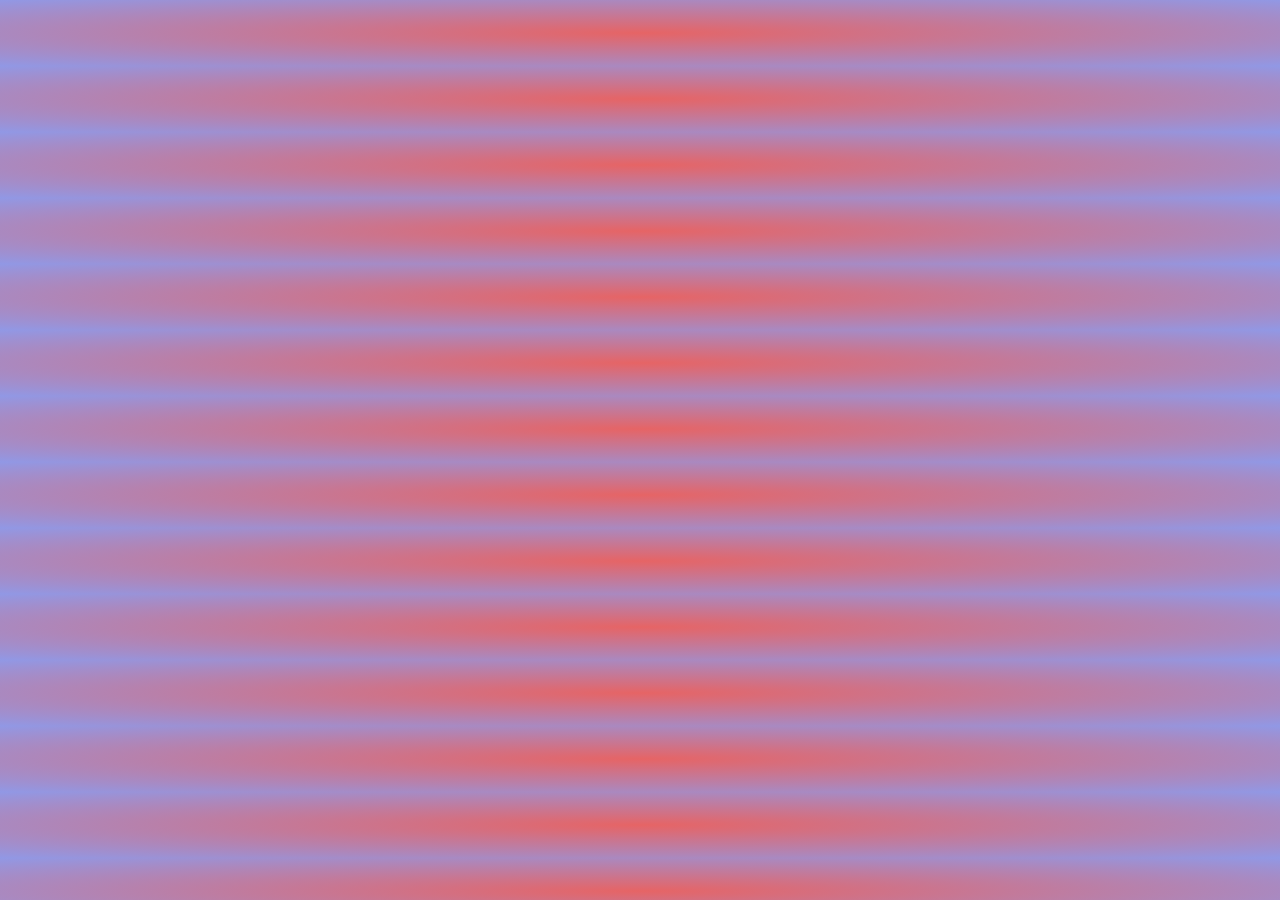
==== client.html @ 8d878690 "chnages" ====
<!DOCTYPE html>
<html>
  <head>
    <meta charset="utf-8">
    <meta name="viewport" content="width=device-width">
    <title>Graphic Design with Dots</title>
    <link href="style.css" rel="stylesheet" type="text/css" />


  <link href="https://fonts.googleapis.com/css2?family=Roboto+Mono&display=swap" rel="stylesheet">
  
  </head>
  <body>





    <div id="container"></div>
    <script src="lib/airtable.browser.js"></script>
    <script src="client.js"></script>
  </body>
</html>
---- style.css ----
body{
	background:radial-gradient(#e66465, #9198e5);
}

.custom {
  cursor: url(cursor.png), auto;
}

#container {
display:grid;
grid-template-columns:1fr 1fr 1fr 1fr 1fr;
padding-left:50px;
padding-right:50px;
padding-bottom:50px;
grid-row-gap:100px;


}

h1{
	font-family: 'Roboto', sans-serif;
  font-weight: 800;
	font-size: 50px;
	color: white;
	text-align: center;
	position:absolute;
	top:285px;
	left:360px;
	opacity:0.6;
}
h2{
	font-family: 'Roboto', sans-serif;
	color: white;
  font-weight: 600;
	font-size: 25px;
	text-align: center;
	opacity:0.7;
	border: 3px solid black;
	border-radius: 50%;
  border-color:#dcd0ff; 
	
}
p{
	text-align: center;
  font-family: 'Roboto', sans-serif;
	color:white ;
	font-size: 25px;
	margin: 40px;
	opacity:0.7;
	border: 3px solid black;
	border-radius: 50%;
  border-color:#dcd0ff;
  width: 170px;
  height: 170px;

  }

 .p1{
	text-align: center;
  font-family: 'Roboto', sans-serif;
	color:white ;
	font-size: 25px;
	margin: 40px;
	opacity:0.7;
	border: 3px solid black;
	border-radius: 50%;
  border-color:#dcd0ff;
  width: 170px;
  height: 170px;
  position:absolute;





	

}
img{
	width: 250px;
	display: inline;
	margin: auto;
	clip-path: circle(25%);
	
}


.circle {
  display: block;
  height: 500px;
  width: 500px;
  background-color: #9999ff;
  border-radius: 50%;
  opacity:0.6;
  background: radial-gradient(#e66465, #9198e5);
  top:20px;
  bottom:0;
  left:200px;
  right:0px;
  position:absolute;
  z-index:-1;
}


.circle-2 {
  height: 650px;
  width: 650px;
  background-color: #9999ff;
  border-radius: 50%;
  transform-origin: center;
  opacity:0.6;
  background: radial-gradient(#e66465, #9198e5);
  top:70px;
  bottom:0;
  left:590px;
  right:300px;
  position:absolute;
  z-index:-1;
}


.circle-3 {
  height: 350px;
  width: 350px;
  background-color: #9999ff;
  border-radius: 50%;
  transform-origin: center;
  opacity:0.6;
  background: radial-gradient(#e66465, #9198e5);
  top:360px;
  bottom:0;
  left:400px;
  right:300px;
  position:absolute;
  z-index:-1;
}



.circle:hover {
  opacity: 1;
}

.circle-2:hover {
  opacity: 1;
}

.circle-3:hover {
  opacity: 1;
}


.circle p {
position: absolute;
top:200px;
left:160px;
opacity:0.2;

}


.circle p: hover {
opacity:1;

}


.circle-2 p {
position: absolute;
top:285px;
left:240px;
opacity:0.2;

}


.circle p: hover {
opacity:1;

}


.circle-3 p {
position: absolute;
top:130px;
left:-2px;
right:0px;
opacity:0.2;

}


.circle p: hover {
opacity:1;

}
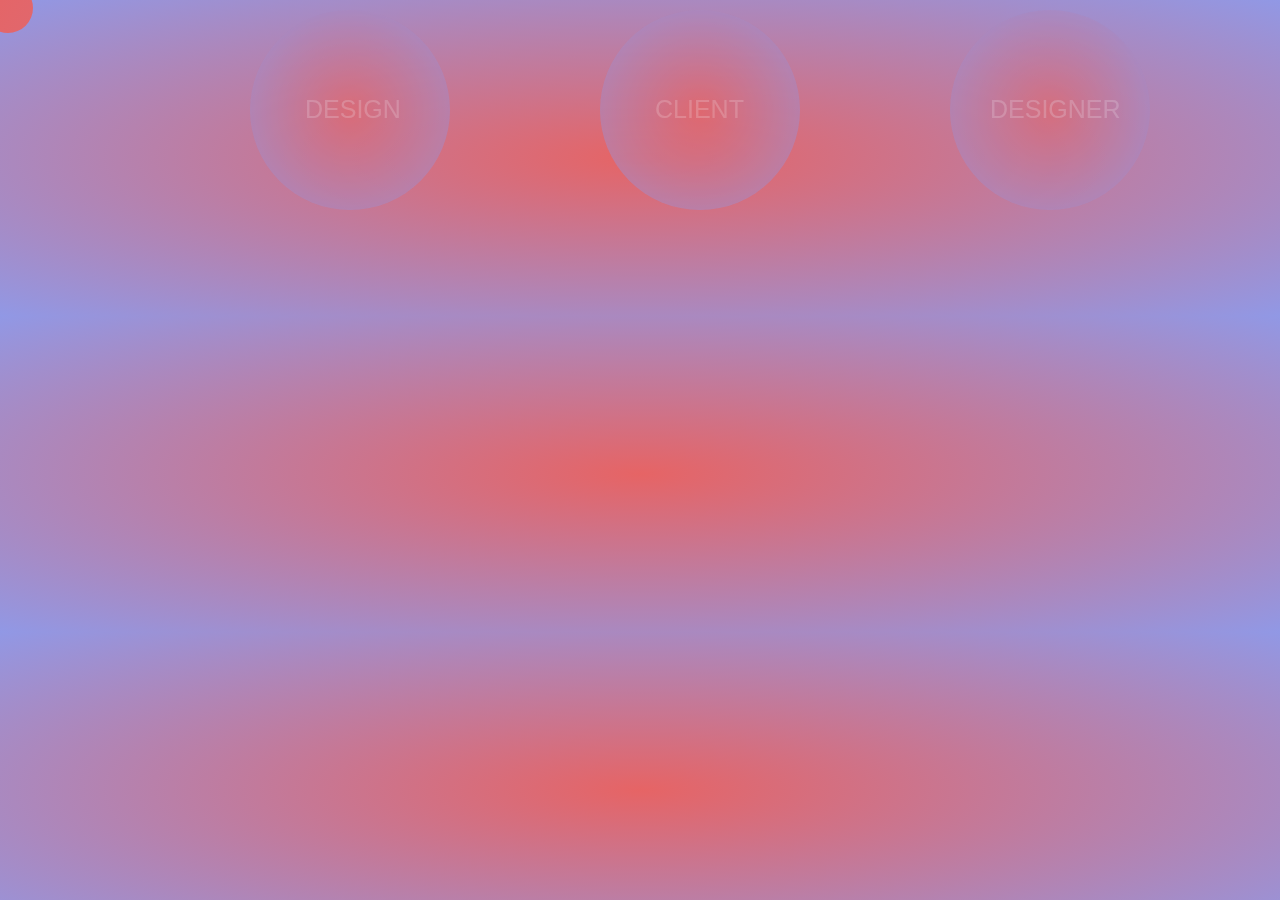
==== commit fa346c3f: "h" ====
--- a/client.html
+++ b/client.html
@@ -12,7 +12,99 @@
   </head>
   <body>
 
+<div>
 
+<a href="design.html">
+<div class="circle-4" id="design">  <p>DESIGN</p></div>
+</a>
+
+
+
+<a href="client.html">
+<div class="circle-5" id="client"><p>CLIENT</p></div>
+</a>
+
+<a href="designer.html">
+<div class="circle-6" id="designer"><p>DESIGNER</p></div>
+</a>
+
+ </div>
+
+ <script src="https://ajax.googleapis.com/ajax/libs/jquery/3.3.1/jquery.min.js"></script>
+    <div class="cursor cursor-blob"></div>
+  <style>
+  @media (hover: none) {
+          .cursor {
+              display: none !important;
+          }
+      }
+
+      * {
+          cursor: none;
+      }
+
+      .cursor {
+          z-index: 99999999999999 !important;
+          transform: translate(-50%, -50%);
+          mix-blend-mode:subtract ;
+      }
+
+      .cursor.cursor-blob {
+          --size: 28px;
+          transition: top 0.04s, left 0.04s, width .2s, height .2s;
+          transition-timing-function: ease-out;
+      }
+
+      .cursor.cursor-blob {
+          width: 50px;
+          height: 50px;
+          background: linear-gradient(120deg, #e66465, #9198e5);
+          background-size: 1600% 1600%;
+          position: absolute;
+          pointer-events: none;
+          animation: blobRadius 5s ease infinite, blobBackground 15s ease infinite;
+        border-radius:360px;
+      }
+
+
+      @keyframes blobBackground {
+          0%, 100% {
+              background-position: 0% 50%;
+          }
+
+          50% {
+              background-position: 100% 50%;
+          }
+      }
+
+      .cursor-blob.active {
+          width: 120px;
+          height: 120px;
+      }
+  </style>
+      <script>
+      $(window).mousemove(function(e) {
+          $(".cursor").css({
+              left: e.pageX,
+              top: e.pageY
+          })
+      });
+      $(window).mousemove(function(e) {
+          $("a")
+          .on("mouseenter", function() {
+              $('.cursor').addClass("active")
+          })
+      });
+      $(window).mousemove(function(e) {
+          $("a")
+          .on("mouseleave", function() {
+              $('.cursor').removeClass("active")
+          })
+      });
+      </script><script>Static.COOKIE_BANNER_CAPABLE = true;</script>
+  <script>(function(i,s,o,g,r,a,m){i['GoogleAnalyticsObject']=r;i[r]=i[r]||function(){(i[r].q=i[r].q||[]).push(arguments)},i[r].l=1*new Date();a=s.createElement(o),m=s.getElementsByTagName(o)[0];a.async=1;a.src=g;m.parentNode.insertBefore(a,m)})(window,document,'script','https://www.google-analytics.com/analytics.js','ga');ga('create', 'UA-139870842-1', 'auto');ga('send', 'pageview');</script>
+
+ 
 
 
 
--- a/style.css
+++ b/style.css
@@ -1,5 +1,6 @@
 body{
 	background:radial-gradient(#e66465, #9198e5);
+
 }
 
 .custom {
@@ -8,11 +9,12 @@
 
 #container {
 display:grid;
-grid-template-columns:1fr 1fr 1fr 1fr 1fr;
-padding-left:50px;
+grid-template-columns:1fr 1fr 1fr 1fr ;
+padding-top:250px;
+padding-left:120px;
 padding-right:50px;
 padding-bottom:50px;
-grid-row-gap:100px;
+grid-row-gap:150px;
 
 
 }
@@ -26,7 +28,7 @@
 	position:absolute;
 	top:285px;
 	left:360px;
-	opacity:0.6;
+	opacity:0.4;
 }
 h2{
 	font-family: 'Roboto', sans-serif;
@@ -38,6 +40,19 @@
 	border: 3px solid black;
 	border-radius: 50%;
   border-color:#dcd0ff; 
+}
+
+h3{
+	font-family: 'Roboto', sans-serif;
+	color: white;
+  font-weight: 600;
+	font-size: 10px;
+	text-align: center;
+	opacity:0.7;
+	border: 3px solid black;
+	background:radial-gradient(#e66465, #9198e5);
+	border-radius: 50%;
+  border-color:#dcd0ff; 
 	
 }
 p{
@@ -47,12 +62,7 @@
 	font-size: 25px;
 	margin: 40px;
 	opacity:0.7;
-	border: 3px solid black;
-	border-radius: 50%;
-  border-color:#dcd0ff;
-  width: 170px;
-  height: 170px;
-
+	
   }
 
  .p1{
@@ -61,19 +71,31 @@
 	color:white ;
 	font-size: 25px;
 	margin: 40px;
-	opacity:0.7;
-	border: 3px solid black;
+	opacity:0.4;
+	border: 0px solid black;
+	background:radial-gradient(#8a2be2, #9198e5);
 	border-radius: 50%;
   border-color:#dcd0ff;
-  width: 170px;
-  height: 170px;
-  position:absolute;
-
-
-
-
-
-	
+  width: 130px;
+  height: 130px;
+  position:absolute;	
+
+}
+
+ .p2{
+	text-align: center;
+  font-family: 'Roboto', sans-serif;
+	color:white ;
+	font-size: 25px;
+	margin: 40px;
+	opacity:0.4;
+	border: 0px solid black;
+	background:radial-gradient(#8a2be2, #9198e5);
+	border-radius: 50%;
+  border-color:#dcd0ff;
+  width: 130px;
+  height: 130px;
+  position:absolute;	
 
 }
 img{
@@ -81,6 +103,7 @@
 	display: inline;
 	margin: auto;
 	clip-path: circle(25%);
+	grid-row-gap:-80px;
 	
 }
 
@@ -136,6 +159,59 @@
 }
 
 
+.circle-4 {
+  height: 200px;
+  width: 200px;
+  background-color: #9999ff;
+  border-radius: 50%;
+  transform-origin: center;
+  opacity:0.6;
+  background: radial-gradient(#e66465, #9198e5);
+  top:10px;
+  bottom:0;
+  left:250px;
+  right:300px;
+  position:absolute;
+  position:fixed;
+
+}
+
+.circle-5 {
+  height: 200px;
+  width: 200px;
+  background-color: #9999ff;
+  border-radius: 50%;
+  transform-origin: center;
+  opacity:0.6;
+  background: radial-gradient(#e66465, #9198e5);
+  top:10px;
+  bottom:0;
+  left:600px;
+  right:300px;
+  position:absolute;
+  position:fixed;
+
+ 
+}
+
+.circle-6 {
+  height: 200px;
+  width: 200px;
+  background-color: #9999ff;
+  border-radius: 50%;
+  transform-origin: center;
+  opacity:0.6;
+  background: radial-gradient(#e66465, #9198e5);
+  top:10px;
+  bottom:0;
+  left:950px;
+  right:300px;
+  position:absolute;
+  position:fixed;
+
+}
+
+
 
 .circle:hover {
   opacity: 1;
@@ -149,33 +225,35 @@
   opacity: 1;
 }
 
+.circle-4:hover {
+  opacity: 1;
+}
+
+.circle-5:hover {
+  opacity: 1;
+}
+
+.circle-6:hover {
+  opacity: 1;
+}
 
 .circle p {
 position: absolute;
 top:200px;
 left:160px;
-opacity:0.2;
-
-}
-
-
-.circle p: hover {
-opacity:1;
+opacity:0.3;
 
 }
 
 
 .circle-2 p {
 position: absolute;
-top:285px;
+top:280px;
 left:240px;
-opacity:0.2;
-
-}
-
-
-.circle p: hover {
-opacity:1;
+opacity:0.3;
+
+
+
 
 }
 
@@ -185,9 +263,36 @@
 top:130px;
 left:-2px;
 right:0px;
-opacity:0.2;
-
-}
+opacity:0.3;
+
+}
+
+.circle-4 p {
+position: absolute;
+top:45px;
+left:15px;
+opacity:0.3;
+
+
+}
+
+.circle-5 p {
+position: absolute;
+top:45px;
+left:15px;
+opacity:0.3;
+
+}
+
+.circle-6 p {
+position: absolute;
+top:45px;
+left:0px;
+opacity:0.3;
+
+}
+
+
 
 
 .circle p: hover {
